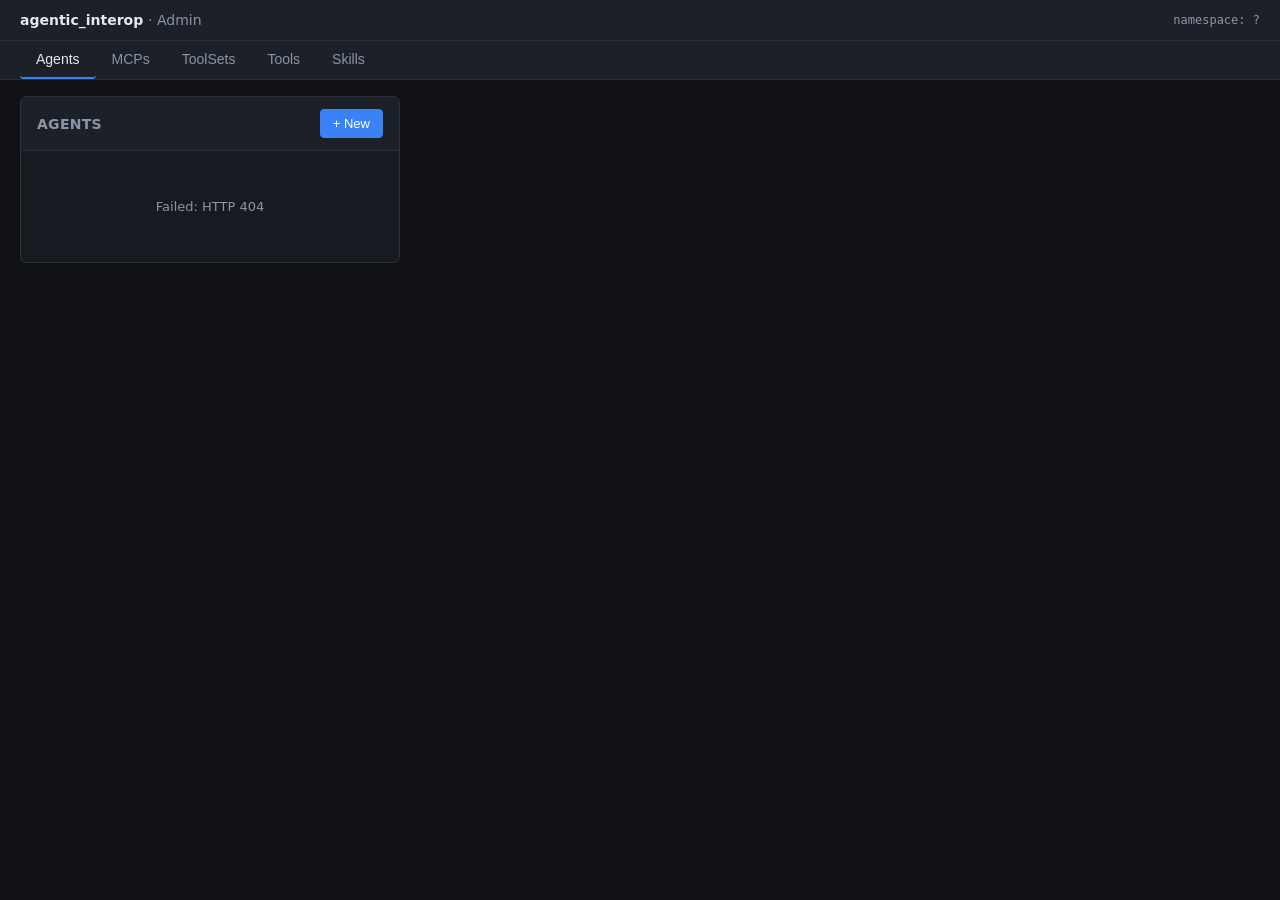
==== src/csp/agentic/admin/index.html @ 6da2df92 "Admin UI: vanilla SPA for Agent/MCP/ToolSet/Tool/Skill CRUD Frontend half of the class-as-data round" ====
<!doctype html>
<html lang="en">
<head>
<meta charset="utf-8">
<meta name="viewport" content="width=device-width, initial-scale=1">
<meta http-equiv="cache-control" content="no-cache, no-store, must-revalidate">
<meta http-equiv="pragma" content="no-cache">
<meta http-equiv="expires" content="0">
<title>agentic_interop · Admin</title>
<link rel="stylesheet" href="admin.css">
</head>
<body>
<header class="topbar">
  <div class="brand">agentic_interop <span class="muted">· Admin</span></div>
  <div class="ns" id="ns-indicator">namespace: …</div>
</header>

<nav class="tabs" id="tabs">
  <button data-tab="agents"   class="active">Agents</button>
  <button data-tab="mcps">MCPs</button>
  <button data-tab="toolsets">ToolSets</button>
  <button data-tab="tools">Tools</button>
  <button data-tab="skills">Skills</button>
</nav>

<main id="main">
  <section class="panel" id="list-panel">
    <div class="panel-head">
      <h2 id="list-title">Agents</h2>
      <button id="btn-new" class="primary">+ New</button>
    </div>
    <div class="list" id="list"></div>
  </section>

  <section class="panel" id="detail-panel" hidden>
    <div class="panel-head">
      <h2 id="detail-title">Detail</h2>
      <div class="actions">
        <button id="btn-cancel">Cancel</button>
        <button id="btn-save"   class="primary">Save</button>
        <button id="btn-delete" class="danger">Delete</button>
      </div>
    </div>
    <div class="form" id="form"></div>
    <div id="detail-msg" class="msg"></div>
  </section>
</main>

<div id="toast" class="toast" hidden></div>

<script src="admin.js"></script>
</body>
</html>
---- src/csp/agentic/admin/admin.css ----
/* agentic_interop admin — minimal, functional, restraint over flair. */

:root {
  --bg: #0f1115;
  --panel: #161a21;
  --panel-2: #1c2129;
  --border: #2a313c;
  --text: #e6e8eb;
  --muted: #8b95a6;
  --primary: #3b82f6;
  --primary-2: #2563eb;
  --danger: #ef4444;
  --success: #22c55e;
  --warn: #f59e0b;
  --code: #0b0d11;
}

* { box-sizing: border-box; }
html, body { margin: 0; padding: 0; background: var(--bg); color: var(--text); font-family: ui-sans-serif, system-ui, -apple-system, "Segoe UI", Roboto, Helvetica, Arial, sans-serif; font-size: 14px; }

.topbar {
  display: flex; align-items: center; justify-content: space-between;
  padding: 12px 20px; background: var(--panel-2); border-bottom: 1px solid var(--border);
}
.brand { font-weight: 600; }
.brand .muted { color: var(--muted); font-weight: 400; }
.ns { color: var(--muted); font-family: ui-monospace, SFMono-Regular, Menlo, monospace; font-size: 12px; }

.tabs { display: flex; gap: 0; padding: 0 20px; background: var(--panel-2); border-bottom: 1px solid var(--border); }
.tabs button {
  background: transparent; color: var(--muted); border: none; padding: 10px 16px;
  cursor: pointer; font-size: 14px; border-bottom: 2px solid transparent;
}
.tabs button:hover { color: var(--text); }
.tabs button.active { color: var(--text); border-bottom-color: var(--primary); }

#main { display: grid; grid-template-columns: 380px 1fr; gap: 16px; padding: 16px 20px; max-width: 1400px; }
@media (max-width: 900px) { #main { grid-template-columns: 1fr; } }

.panel { background: var(--panel); border: 1px solid var(--border); border-radius: 6px; overflow: hidden; }
.panel-head {
  display: flex; align-items: center; justify-content: space-between;
  padding: 12px 16px; border-bottom: 1px solid var(--border); background: var(--panel-2);
}
.panel-head h2 { margin: 0; font-size: 14px; font-weight: 600; letter-spacing: 0.02em; text-transform: uppercase; color: var(--muted); }
.panel-head .actions { display: flex; gap: 8px; }

.list { padding: 8px; max-height: 70vh; overflow: auto; }
.list-item {
  padding: 10px 12px; border-radius: 4px; cursor: pointer; border: 1px solid transparent;
  display: flex; flex-direction: column; gap: 4px; margin-bottom: 4px;
}
.list-item:hover { background: var(--panel-2); border-color: var(--border); }
.list-item.selected { background: var(--panel-2); border-color: var(--primary); }
.list-item .row1 { display: flex; align-items: center; gap: 8px; font-weight: 600; }
.list-item .row2 { color: var(--muted); font-size: 12px; }
.list-item code { font-family: ui-monospace, SFMono-Regular, Menlo, monospace; font-size: 11px; color: var(--muted); }
.list-item .badge { padding: 1px 6px; border-radius: 3px; font-size: 10px; text-transform: uppercase; letter-spacing: 0.04em; }
.badge.shipped { background: rgba(245, 158, 11, 0.15); color: var(--warn); }
.badge.user { background: rgba(34, 197, 94, 0.15); color: var(--success); }
.badge.abstract { background: rgba(139, 149, 166, 0.15); color: var(--muted); }

.form { padding: 16px; max-height: 70vh; overflow: auto; }
.field { margin-bottom: 14px; }
.field label { display: block; color: var(--muted); font-size: 12px; margin-bottom: 4px; text-transform: uppercase; letter-spacing: 0.04em; }
.field input, .field textarea, .field select {
  width: 100%; background: var(--code); color: var(--text);
  border: 1px solid var(--border); border-radius: 4px; padding: 8px 10px;
  font-family: inherit; font-size: 13px;
}
.field input:focus, .field textarea:focus, .field select:focus { outline: none; border-color: var(--primary); }
.field textarea { min-height: 80px; resize: vertical; font-family: ui-monospace, SFMono-Regular, Menlo, monospace; font-size: 12px; }
.field textarea.tall { min-height: 220px; }
.field .hint { font-size: 11px; color: var(--muted); margin-top: 4px; }
.field.readonly input, .field.readonly textarea { color: var(--muted); }
.field-row { display: flex; gap: 12px; }
.field-row > .field { flex: 1; }

.checkbox-list {
  background: var(--code); border: 1px solid var(--border); border-radius: 4px;
  padding: 8px; max-height: 220px; overflow: auto;
}
.checkbox-list label {
  display: flex; align-items: center; gap: 8px; padding: 4px 6px; border-radius: 3px;
  cursor: pointer; text-transform: none; letter-spacing: 0; font-size: 12px;
  color: var(--text);
}
.checkbox-list label:hover { background: var(--panel-2); }
.checkbox-list input { width: auto; margin: 0; }
.checkbox-list .empty { color: var(--muted); font-size: 12px; padding: 6px; }

.tools-table {
  width: 100%; border-collapse: collapse; background: var(--code);
  border: 1px solid var(--border); border-radius: 4px;
}
.tools-table th, .tools-table td {
  padding: 8px 10px; text-align: left; border-bottom: 1px solid var(--border); font-size: 12px;
}
.tools-table th { color: var(--muted); font-weight: 500; text-transform: uppercase; letter-spacing: 0.04em; font-size: 10px; }
.tools-table tr:last-child td { border-bottom: none; }
.tools-table tr:hover td { background: var(--panel-2); }
.tools-table .actions-cell { text-align: right; }
.tools-table .actions-cell button { padding: 2px 8px; font-size: 11px; }
.tools-table .empty-row td { color: var(--muted); text-align: center; padding: 16px; }

button {
  background: var(--panel-2); color: var(--text); border: 1px solid var(--border);
  padding: 6px 12px; border-radius: 4px; cursor: pointer; font-size: 13px;
}
button:hover { background: var(--border); }
button.primary { background: var(--primary); border-color: var(--primary); color: white; }
button.primary:hover { background: var(--primary-2); }
button.danger { background: transparent; border-color: var(--danger); color: var(--danger); }
button.danger:hover { background: var(--danger); color: white; }
button[disabled] { opacity: 0.5; cursor: not-allowed; }

.msg { margin-top: 12px; padding: 10px 12px; border-radius: 4px; font-size: 12px; display: none; }
.msg.show { display: block; }
.msg.error { background: rgba(239, 68, 68, 0.15); color: var(--danger); border: 1px solid var(--danger); }
.msg.success { background: rgba(34, 197, 94, 0.15); color: var(--success); border: 1px solid var(--success); }

.toast {
  position: fixed; bottom: 20px; right: 20px;
  background: var(--panel-2); border: 1px solid var(--border); color: var(--text);
  padding: 10px 16px; border-radius: 4px; font-size: 13px; max-width: 360px;
  box-shadow: 0 6px 16px rgba(0,0,0,0.4);
}
.toast.error { border-color: var(--danger); }
.toast.success { border-color: var(--success); }

code, pre { font-family: ui-monospace, SFMono-Regular, Menlo, monospace; }
.empty-state { color: var(--muted); padding: 40px 20px; text-align: center; font-size: 13px; }
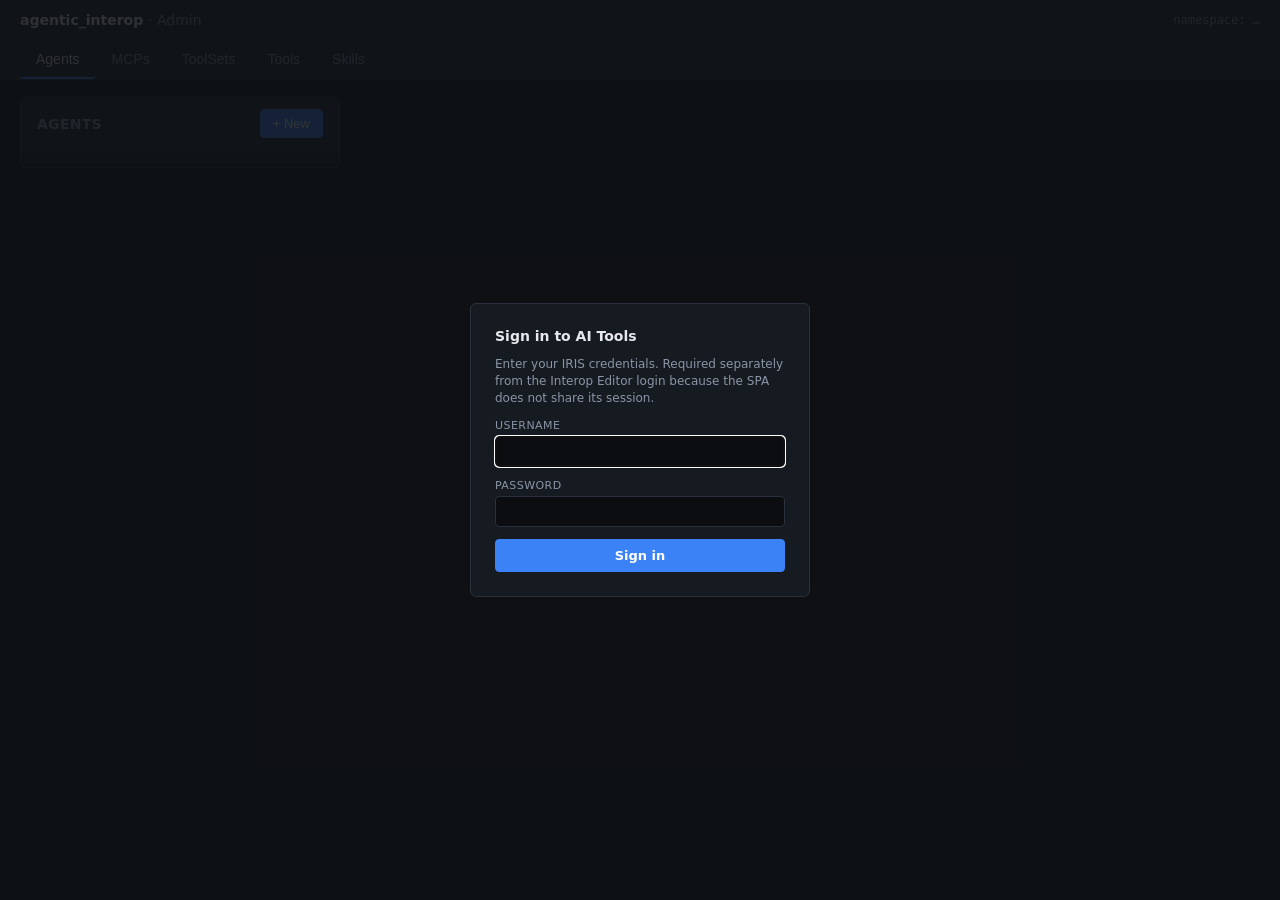
==== commit 9a599557: "AI Settings rename + wider detail panel + collapsible Class Source Three customer asks delivered tog" ====
--- a/src/csp/agentic/admin/index.html
+++ b/src/csp/agentic/admin/index.html
@@ -7,7 +7,16 @@
 <meta http-equiv="pragma" content="no-cache">
 <meta http-equiv="expires" content="0">
 <title>agentic_interop · Admin</title>
-<link rel="stylesheet" href="admin.css">
+<script>
+  // Cache-bust the static assets — IRIS Web Gateway sets Expires: +1h on
+  // /agentic/* by default, so without this the browser keeps stale
+  // admin.js / admin.css for an hour after every change.
+  (function () {
+    var v = Date.now();
+    document.write('<link rel="stylesheet" href="admin.css?v=' + v + '">');
+    window.__agenticVer = v;
+  })();
+</script>
 </head>
 <body>
 <header class="topbar">
@@ -48,6 +57,6 @@
 
 <div id="toast" class="toast" hidden></div>
 
-<script src="admin.js"></script>
+<script>document.write('<scr' + 'ipt src="admin.js?v=' + window.__agenticVer + '"></scr' + 'ipt>');</script>
 </body>
 </html>
--- a/src/csp/agentic/admin/admin.css
+++ b/src/csp/agentic/admin/admin.css
@@ -34,7 +34,11 @@
 .tabs button:hover { color: var(--text); }
 .tabs button.active { color: var(--text); border-bottom-color: var(--primary); }
 
-#main { display: grid; grid-template-columns: 380px 1fr; gap: 16px; padding: 16px 20px; max-width: 1400px; }
+/* List on the left stays compact (just enough for class name + meta).
+ * The detail panel takes the rest of the available width so source-code
+ * + form fields have room. No max-width on #main — the AI Settings
+ * overlay is full-screen, let it use it. */
+#main { display: grid; grid-template-columns: 320px minmax(0, 1fr); gap: 16px; padding: 16px 20px; }
 @media (max-width: 900px) { #main { grid-template-columns: 1fr; } }
 
 .panel { background: var(--panel); border: 1px solid var(--border); border-radius: 6px; overflow: hidden; }
@@ -75,6 +79,42 @@
 .field.readonly input, .field.readonly textarea { color: var(--muted); }
 .field-row { display: flex; gap: 12px; }
 .field-row > .field { flex: 1; }
+
+/* Collapsible "Class Source" panel sits at the bottom of every detail
+ * form. Lets the user inspect the .cls UDL that the editor is producing
+ * behind the scenes — useful both for trust ("am I really editing a
+ * class?") and for power users who want to copy the source out. */
+.source-panel {
+  margin-top: 18px; border-top: 1px solid var(--border); padding-top: 14px;
+}
+.source-toggle {
+  display: flex; align-items: center; gap: 8px; cursor: pointer;
+  color: var(--muted); font-size: 12px; text-transform: uppercase;
+  letter-spacing: 0.04em; user-select: none; padding: 6px 0;
+}
+.source-toggle:hover { color: var(--text); }
+.source-toggle .chev {
+  display: inline-block; transition: transform 120ms ease;
+  width: 10px; text-align: center;
+}
+.source-toggle.open .chev { transform: rotate(90deg); }
+.source-toggle .meta { margin-left: auto; color: var(--muted); font-size: 11px; }
+.source-body { display: none; margin-top: 8px; }
+.source-toggle.open + .source-body { display: block; }
+.source-body pre {
+  background: var(--code); border: 1px solid var(--border); border-radius: 4px;
+  padding: 12px; margin: 0; max-height: 480px; overflow: auto;
+  font: 12px/1.5 ui-monospace, SFMono-Regular, Menlo, monospace;
+  color: var(--text); white-space: pre; tab-size: 4;
+}
+.source-body .source-actions {
+  display: flex; gap: 8px; margin-bottom: 8px;
+}
+.source-body .source-actions button {
+  font-size: 11px; padding: 4px 10px;
+}
+.source-body .empty { color: var(--muted); font-size: 12px; padding: 8px; font-style: italic; }
+.source-body .err   { color: var(--danger); font-size: 12px; padding: 8px; }
 
 .checkbox-list {
   background: var(--code); border: 1px solid var(--border); border-radius: 4px;
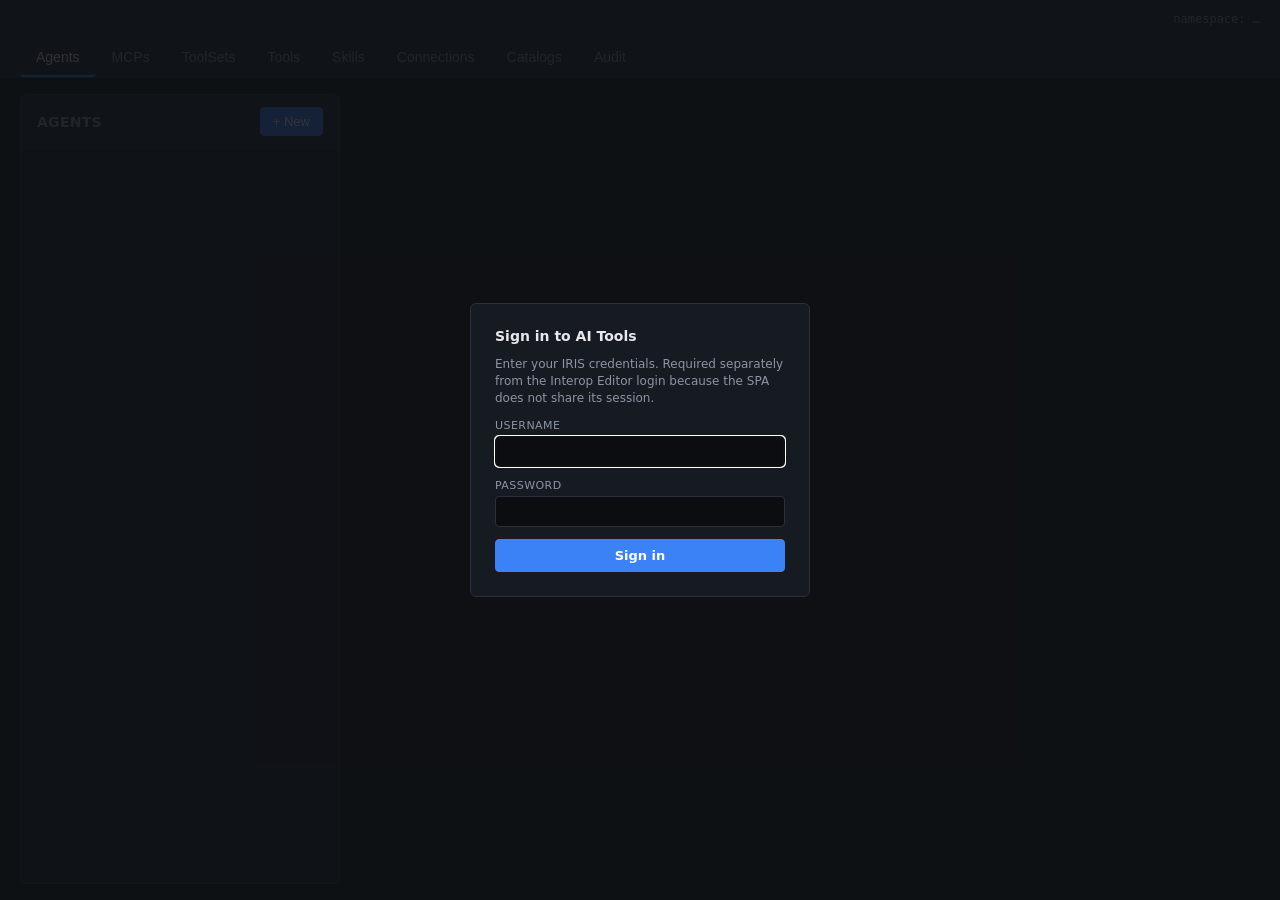
==== commit d4f3811e: "Phase 4 complete: %AI.Tool architecture + ToolSet tool-selector UI - 4 %AI.Tool subclasses (Catalog/" ====
--- a/src/csp/agentic/admin/index.html
+++ b/src/csp/agentic/admin/index.html
@@ -6,7 +6,7 @@
 <meta http-equiv="cache-control" content="no-cache, no-store, must-revalidate">
 <meta http-equiv="pragma" content="no-cache">
 <meta http-equiv="expires" content="0">
-<title>agentic_interop · Admin</title>
+<title>Configuration</title>
 <script>
   // Cache-bust the static assets — IRIS Web Gateway sets Expires: +1h on
   // /agentic/* by default, so without this the browser keeps stale
@@ -20,7 +20,7 @@
 </head>
 <body>
 <header class="topbar">
-  <div class="brand">agentic_interop <span class="muted">· Admin</span></div>
+  <div class="brand"></div>
   <div class="ns" id="ns-indicator">namespace: …</div>
 </header>
 
@@ -30,6 +30,9 @@
   <button data-tab="toolsets">ToolSets</button>
   <button data-tab="tools">Tools</button>
   <button data-tab="skills">Skills</button>
+  <button data-tab="connections">Connections</button>
+  <button data-tab="catalogs">Catalogs</button>
+  <button data-tab="audit">Audit</button>
 </nav>
 
 <main id="main">
--- a/src/csp/agentic/admin/admin.css
+++ b/src/csp/agentic/admin/admin.css
@@ -16,7 +16,8 @@
 }
 
 * { box-sizing: border-box; }
-html, body { margin: 0; padding: 0; background: var(--bg); color: var(--text); font-family: ui-sans-serif, system-ui, -apple-system, "Segoe UI", Roboto, Helvetica, Arial, sans-serif; font-size: 14px; }
+html, body { margin: 0; padding: 0; background: var(--bg); color: var(--text); font-family: ui-sans-serif, system-ui, -apple-system, "Segoe UI", Roboto, Helvetica, Arial, sans-serif; font-size: 14px; height: 100%; }
+body { display: flex; flex-direction: column; }
 
 .topbar {
   display: flex; align-items: center; justify-content: space-between;
@@ -37,34 +38,99 @@
 /* List on the left stays compact (just enough for class name + meta).
  * The detail panel takes the rest of the available width so source-code
  * + form fields have room. No max-width on #main — the AI Settings
- * overlay is full-screen, let it use it. */
-#main { display: grid; grid-template-columns: 320px minmax(0, 1fr); gap: 16px; padding: 16px 20px; }
+ * overlay is full-screen, let it use it. flex:1 so the grid fills the
+ * remaining viewport height (no wasted footer space). min-height:0 is
+ * required for nested flex children to actually scroll. */
+#main {
+  flex: 1; min-height: 0;
+  display: grid; grid-template-columns: 320px minmax(0, 1fr);
+  gap: 16px; padding: 16px 20px;
+}
 @media (max-width: 900px) { #main { grid-template-columns: 1fr; } }
 
-.panel { background: var(--panel); border: 1px solid var(--border); border-radius: 6px; overflow: hidden; }
+.panel {
+  background: var(--panel); border: 1px solid var(--border); border-radius: 6px;
+  overflow: hidden;
+  display: flex; flex-direction: column; min-height: 0;
+}
+/* The browser default `[hidden] { display: none }` is overridden by
+ * `.panel { display: flex }`. Re-assert it so $('detail-panel').hidden
+ * actually closes the right pane on tab switch / cancel. */
+.panel[hidden] { display: none; }
 .panel-head {
+  flex: 0 0 auto;
   display: flex; align-items: center; justify-content: space-between;
   padding: 12px 16px; border-bottom: 1px solid var(--border); background: var(--panel-2);
 }
 .panel-head h2 { margin: 0; font-size: 14px; font-weight: 600; letter-spacing: 0.02em; text-transform: uppercase; color: var(--muted); }
 .panel-head .actions { display: flex; gap: 8px; }
 
-.list { padding: 8px; max-height: 70vh; overflow: auto; }
+.list { flex: 1; min-height: 0; padding: 8px; overflow: auto; }
 .list-item {
   padding: 10px 12px; border-radius: 4px; cursor: pointer; border: 1px solid transparent;
   display: flex; flex-direction: column; gap: 4px; margin-bottom: 4px;
 }
 .list-item:hover { background: var(--panel-2); border-color: var(--border); }
-.list-item.selected { background: var(--panel-2); border-color: var(--primary); }
+/* Selected row gets a strong left accent bar + tinted background so the
+ * user can immediately see which item the right-pane editor is showing.
+ * Border-color alone (the previous styling) was nearly invisible against
+ * the panel-2 hover background. */
+.list-item.selected {
+    background: rgba(99, 132, 255, 0.10);
+    border-color: var(--primary);
+    box-shadow: inset 3px 0 0 0 var(--primary);
+}
+.list-item.selected:hover { background: rgba(99, 132, 255, 0.14); }
+.list-item.selected .row1 { color: var(--primary); }
 .list-item .row1 { display: flex; align-items: center; gap: 8px; font-weight: 600; }
-.list-item .row2 { color: var(--muted); font-size: 12px; }
-.list-item code { font-family: ui-monospace, SFMono-Regular, Menlo, monospace; font-size: 11px; color: var(--muted); }
+.list-item .row2 { color: var(--muted); font-size: 12px; line-height: 1.4; }
+/* Description rows wrap up to ~3 lines and ellipsize cleanly instead of
+ * being chopped at the first newline. */
+.list-item .row2.desc {
+  display: -webkit-box; -webkit-line-clamp: 3; -webkit-box-orient: vertical;
+  overflow: hidden; text-overflow: ellipsis; white-space: normal;
+}
+.list-item code { font-family: ui-monospace, SFMono-Regular, Menlo, monospace; font-size: 11px; color: var(--muted); word-break: break-all; }
 .list-item .badge { padding: 1px 6px; border-radius: 3px; font-size: 10px; text-transform: uppercase; letter-spacing: 0.04em; }
 .badge.shipped { background: rgba(245, 158, 11, 0.15); color: var(--warn); }
 .badge.user { background: rgba(34, 197, 94, 0.15); color: var(--success); }
 .badge.abstract { background: rgba(139, 149, 166, 0.15); color: var(--muted); }
-
-.form { padding: 16px; max-height: 70vh; overflow: auto; }
+.badge.mut { background: rgba(239, 68, 68, 0.12); color: var(--danger); border: 1px solid rgba(239, 68, 68, 0.30); }
+.badge.ro { background: rgba(99, 132, 255, 0.10); color: var(--primary); border: 1px solid rgba(99, 132, 255, 0.30); }
+
+/* Provider connection semaphore. The colored dot doubles as a list-item
+ * leading icon and a detail-form indicator. Green = last healthcheck
+ * succeeded; red = failed (LastError shown in .err-block); unknown =
+ * never tested or config edited since last test. Per the
+ * InterSystems-internal "no icons" preference, we use a colored dot +
+ * label instead of an iconic glyph. */
+.status-dot {
+    display: inline-block; width: 9px; height: 9px; border-radius: 50%;
+    flex: 0 0 auto;
+}
+.status-dot.green   { background: #22c55e; box-shadow: 0 0 0 2px rgba(34,197,94,0.18); }
+.status-dot.red     { background: #ef4444; box-shadow: 0 0 0 2px rgba(239,68,68,0.18); }
+.status-dot.unknown { background: #8b95a6; box-shadow: 0 0 0 2px rgba(139,149,166,0.18); }
+
+.semaphore {
+    display: flex; align-items: center; gap: 10px; padding: 10px 12px;
+    border: 1px solid var(--border); border-radius: 4px; background: var(--code);
+    margin-bottom: 14px;
+}
+.semaphore .status-label { text-transform: uppercase; font-size: 11px; letter-spacing: 0.06em; }
+.semaphore.status-green .status-label   { color: #22c55e; }
+.semaphore.status-red   .status-label   { color: #ef4444; }
+.semaphore.status-unknown .status-label { color: var(--muted); }
+.semaphore .status-time { color: var(--muted); font-size: 11px; margin-left: 4px; }
+.semaphore button { margin-left: auto; }
+.err-block {
+    margin: -6px 0 14px 0; padding: 10px 12px; border-radius: 4px;
+    background: rgba(239, 68, 68, 0.10); border: 1px solid rgba(239, 68, 68, 0.35);
+    color: #fecaca; font-family: ui-monospace, SFMono-Regular, Menlo, monospace;
+    font-size: 12px; white-space: pre-wrap;
+}
+
+.form { flex: 1; min-height: 0; padding: 16px; overflow: auto; }
 .field { margin-bottom: 14px; }
 .field label { display: block; color: var(--muted); font-size: 12px; margin-bottom: 4px; text-transform: uppercase; letter-spacing: 0.04em; }
 .field input, .field textarea, .field select {
@@ -73,10 +139,80 @@
   font-family: inherit; font-size: 13px;
 }
 .field input:focus, .field textarea:focus, .field select:focus { outline: none; border-color: var(--primary); }
-.field textarea { min-height: 80px; resize: vertical; font-family: ui-monospace, SFMono-Regular, Menlo, monospace; font-size: 12px; }
-.field textarea.tall { min-height: 220px; }
+/* Descriptions render as multi-line wrapped text — give them enough
+ * height to show 4-6 lines of copy without scrolling on first sight. */
+.field textarea { min-height: 110px; resize: vertical; font-family: inherit; font-size: 13px; line-height: 1.45; }
+.field textarea.tall { min-height: 240px; font-family: ui-monospace, SFMono-Regular, Menlo, monospace; font-size: 12px; line-height: 1.5; }
+.field textarea.short { min-height: 70px; }
 .field .hint { font-size: 11px; color: var(--muted); margin-top: 4px; }
+.field .hint code { font-family: ui-monospace, SFMono-Regular, Menlo, monospace; font-size: 10.5px; color: var(--text); background: var(--code); padding: 1px 4px; border-radius: 3px; border: 1px solid var(--border); }
+.field .hint-inline { font-size: 11px; color: var(--muted); font-weight: 400; margin-left: 4px; }
 .field.readonly input, .field.readonly textarea { color: var(--muted); }
+
+/* ToolSet tool selector — checkboxes for each tool from the provider. */
+.tool-select-head {
+  display: flex; justify-content: space-between; align-items: center;
+  margin-bottom: 6px;
+}
+.tool-select-count {
+  font-weight: 400; font-size: 11px; color: var(--muted);
+  margin-left: 8px; text-transform: none; letter-spacing: normal;
+}
+.tool-select-actions { display: flex; gap: 12px; }
+.tool-select-list {
+  border: 1px solid var(--border); border-radius: 4px;
+  background: var(--code); max-height: 420px; overflow: auto;
+}
+.tool-select-list .empty {
+  padding: 18px; color: var(--muted); font-size: 12px; text-align: center;
+}
+.tool-select-row {
+  display: flex; align-items: flex-start; gap: 8px;
+  padding: 8px 12px; border-bottom: 1px solid var(--border);
+  cursor: pointer; transition: background 0.12s;
+}
+.tool-select-row:last-child { border-bottom: none; }
+.tool-select-row:hover { background: rgba(59, 130, 246, 0.06); }
+.tool-select-row.is-selected { background: rgba(59, 130, 246, 0.08); }
+.tool-select-row input[type="checkbox"] {
+  flex: 0 0 auto; margin-top: 2px; accent-color: var(--primary);
+}
+.tool-select-name {
+  font-weight: 600; font-size: 13px; color: var(--text); white-space: nowrap;
+}
+.tool-select-desc {
+  flex: 1; font-size: 11px; color: var(--muted); line-height: 1.4;
+  overflow: hidden; text-overflow: ellipsis; white-space: nowrap;
+}
+.tool-select-row .badge { flex: 0 0 auto; font-size: 9px; padding: 1px 5px; }
+/* Inline code-styled block (read-only signatures, source code preview).
+ * Matches .field textarea.tall sizing so the side-by-side flow with
+ * editable textareas reads consistently. */
+.field pre.code-block, .field textarea.code-block {
+  background: var(--code); color: var(--text);
+  border: 1px solid var(--border); border-radius: 4px;
+  padding: 10px 12px;
+  font-family: ui-monospace, SFMono-Regular, Menlo, monospace;
+  font-size: 12px; line-height: 1.5;
+}
+.field pre.code-block { margin: 0; max-height: 200px; overflow: auto; white-space: pre-wrap; word-break: break-word; }
+.field textarea.code-block { min-height: 280px; }
+.field textarea[readonly].code-block { color: var(--text); }
+
+/* Subtle text-link-like button for in-form actions (reset-to-sample,
+ * etc.). Visually less heavy than a primary button so it doesn't
+ * compete with Run / Save. */
+.link-btn {
+  background: transparent;
+  border: none;
+  padding: 0;
+  color: var(--primary);
+  cursor: pointer;
+  font: 12px ui-sans-serif, system-ui, sans-serif;
+  text-decoration: underline;
+  text-underline-offset: 2px;
+}
+.link-btn:hover { color: var(--text); }
 .field-row { display: flex; gap: 12px; }
 .field-row > .field { flex: 1; }
 
@@ -87,6 +223,198 @@
 .source-panel {
   margin-top: 18px; border-top: 1px solid var(--border); padding-top: 14px;
 }
+/* Phase 6 — Dry Run panel inside the Tool detail form. */
+.dryrun-panel {
+    margin-top: 18px; border: 1px solid var(--border); border-radius: 4px;
+    padding: 14px; background: var(--code);
+}
+.dryrun-head {
+    color: var(--primary);
+    font-size: 11px;
+    text-transform: uppercase; letter-spacing: 0.06em;
+    font-weight: 600;
+    margin-bottom: 8px;
+}
+.dryrun-output {
+    margin: 0; padding: 10px; min-height: 80px; max-height: 320px;
+    background: var(--bg); border: 1px solid var(--border); border-radius: 4px;
+    font: 12px ui-monospace, SFMono-Regular, Menlo, monospace;
+    color: var(--text); white-space: pre-wrap; word-break: break-word;
+    overflow: auto;
+}
+.dryrun-output:empty::before {
+    content: '(no output yet — paste input JSON above and click Run)';
+    color: var(--muted); font-style: italic;
+}
+/* Phase 7 audit row coloring. Errors get a soft red border + status
+ * badge in danger color; successes use the default. */
+.list-item.audit-error { border-color: rgba(239, 68, 68, 0.5); }
+.list-item.audit-error:hover { background: rgba(239, 68, 68, 0.08); }
+.audit-status {
+    display: inline-block; padding: 1px 8px; border-radius: 3px;
+    font: 600 11px ui-monospace, SFMono-Regular, Menlo, monospace;
+    background: rgba(34, 197, 94, 0.10); color: var(--success);
+    border: 1px solid rgba(34, 197, 94, 0.4);
+}
+.audit-status.err {
+    background: rgba(239, 68, 68, 0.12); color: var(--danger);
+    border-color: rgba(239, 68, 68, 0.45);
+}
+
+/* Full-width layout for tabs that don't have a per-row detail pane.
+ * The split-pane Agent/MCP/etc. layout becomes full-width when
+ * body[data-layout=full]; #detail-panel hides and #list-panel grows. */
+/* In full-width mode the right detail-panel hides and #main collapses
+ * its grid to a single 1fr column so the list-panel actually expands.
+ * Without overriding grid-template-columns the 320px first track
+ * stays put and the panel never widens. */
+body[data-layout="full"] #main { grid-template-columns: minmax(0, 1fr); }
+body[data-layout="full"] #detail-panel { display: none !important; }
+
+/* Audit tab table layout. Replaces the old vertical list-item cards
+ * with a dense, scannable table that uses the wide canvas. */
+.audit-wrap { padding: 16px; height: 100%; display: flex; flex-direction: column; gap: 12px; }
+.audit-controls {
+    display: flex; align-items: flex-end; gap: 12px; flex-wrap: wrap;
+    padding: 10px 12px;
+    background: var(--code); border: 1px solid var(--border); border-radius: 4px;
+    flex: 0 0 auto;
+}
+.audit-control { display: flex; flex-direction: column; gap: 4px; }
+.audit-control label {
+    color: var(--muted); font-size: 11px;
+    text-transform: uppercase; letter-spacing: 0.04em;
+}
+.audit-control input, .audit-control select {
+    background: var(--bg); color: var(--text);
+    border: 1px solid var(--border); border-radius: 4px;
+    padding: 6px 10px; font: inherit; font-size: 13px;
+    min-width: 140px;
+}
+.audit-control.audit-actions { flex-direction: row; align-items: center; gap: 12px; margin-left: auto; }
+.audit-summary { color: var(--muted); font-size: 12px; }
+
+.audit-table {
+    width: 100%; border-collapse: collapse;
+    table-layout: fixed; font-size: 12px;
+}
+.audit-table thead th {
+    text-align: left; padding: 8px 10px;
+    color: var(--muted); font-weight: 600;
+    text-transform: uppercase; letter-spacing: 0.04em; font-size: 11px;
+    border-bottom: 1px solid var(--border);
+    background: var(--panel-2);
+    position: sticky; top: 0; z-index: 1;
+}
+.audit-table .t-status { width: 70px; }
+.audit-table .t-method { width: 80px; }
+.audit-table .t-path   { width: auto; }
+.audit-table .t-kind   { width: 130px; }
+.audit-table .t-when   { width: 170px; }
+.audit-table .t-user   { width: 120px; }
+.audit-table .t-ns     { width: 130px; }
+.audit-table .t-ms     { width: 90px; text-align: right; }
+.audit-table .t-size   { width: 120px; text-align: right; }
+.audit-table tbody tr.audit-row { border-bottom: 1px solid var(--border); }
+.audit-table tbody tr.audit-row:hover { background: var(--panel-2); }
+.audit-table tbody tr.audit-row.audit-error { background: rgba(239, 68, 68, 0.06); }
+.audit-table tbody tr.audit-row.audit-error:hover { background: rgba(239, 68, 68, 0.10); }
+.audit-table td { padding: 8px 10px; vertical-align: top; line-height: 1.4; }
+.audit-table .t-path code {
+    background: transparent; padding: 0; color: var(--text);
+    font-family: ui-monospace, SFMono-Regular, Menlo, monospace;
+    word-break: normal;
+    overflow-wrap: anywhere;        /* break long path tokens at boundaries, not every char */
+}
+/* Allow horizontal scroll on narrow viewports rather than mangling
+ * the columns; the table-layout: fixed widths above set a sane
+ * minimum. */
+.audit-wrap { overflow-x: auto; }
+.audit-table .t-when {
+    font-family: ui-monospace, SFMono-Regular, Menlo, monospace;
+    color: var(--muted);
+}
+.audit-table .t-method { font-weight: 600; color: var(--muted); }
+.audit-table .t-ms, .audit-table .t-size { color: var(--muted); font-family: ui-monospace, SFMono-Regular, Menlo, monospace; }
+.audit-table .audit-empty { padding: 20px; text-align: center; color: var(--muted); }
+.audit-detail td { background: var(--code); padding: 12px; }
+.audit-detail-body {
+    display: flex; flex-wrap: wrap; gap: 16px;
+    font-family: ui-monospace, SFMono-Regular, Menlo, monospace;
+    font-size: 11px; color: var(--text);
+}
+.audit-detail-body .dim { color: var(--muted); }
+.audit-detail-body pre { width: 100%; }
+
+/* Phase 4.5 / overlay — banner shown on the MCP detail form when a
+ * shipped class has a saved override. Calls out the persistence
+ * model so the operator knows the customization survives upgrade,
+ * and surfaces the "Reset to shipping defaults" action. */
+.customized-banner {
+    display: flex; align-items: center; gap: 14px;
+    padding: 10px 14px;
+    background: rgba(34, 197, 94, 0.08);
+    border: 1px solid rgba(34, 197, 94, 0.4);
+    border-radius: 4px;
+    margin-bottom: 14px;
+    font-size: 12px;
+    line-height: 1.5;
+    color: var(--text);
+}
+.customized-banner code {
+    background: var(--code); padding: 1px 6px; border-radius: 3px;
+    font-family: ui-monospace, SFMono-Regular, Menlo, monospace;
+    font-size: 11px;
+}
+.customized-banner button {
+    flex: 0 0 auto; margin-left: auto;
+    padding: 6px 14px; border-radius: 4px;
+    font: 600 11px ui-sans-serif, system-ui, sans-serif;
+    text-transform: uppercase; letter-spacing: 0.04em;
+    background: var(--code); color: var(--danger);
+    border: 1px solid rgba(239, 68, 68, 0.45);
+    cursor: pointer;
+    transition: background 120ms ease, border-color 120ms ease, color 120ms ease;
+}
+.customized-banner button:hover {
+    background: rgba(239, 68, 68, 0.10); border-color: var(--danger);
+}
+
+/* Connection list rows. Two-column header (dot + name on the left,
+ * status badges flush right). The name truncates on narrow widths
+ * so it never wraps mid-word. Three subordinate rows stay aligned to
+ * the dot's column for a consistent left edge. */
+.conn-item .conn-row1 {
+    display: flex;
+    align-items: center;
+    gap: 8px;
+    flex-wrap: nowrap;          /* badges stay on the same line */
+    overflow: hidden;
+}
+.conn-item .conn-name {
+    flex: 1 1 auto;
+    min-width: 0;
+    white-space: nowrap;
+    overflow: hidden;
+    text-overflow: ellipsis;
+    font-weight: 600;
+}
+.conn-item .conn-badges {
+    flex: 0 0 auto;
+    display: flex;
+    gap: 4px;
+    align-items: center;
+}
+.conn-item .conn-id,
+.conn-item .conn-meta,
+.conn-item .conn-status {
+    margin-left: 17px;          /* dot (9px) + gap (8px) */
+    color: var(--muted);
+    font-size: 12px;
+    line-height: 1.5;
+}
+.conn-item .conn-meta { color: var(--text); }
+.conn-item .conn-meta em { color: var(--warn); font-style: normal; }
 .source-toggle {
   display: flex; align-items: center; gap: 8px; cursor: pointer;
   color: var(--muted); font-size: 12px; text-transform: uppercase;
@@ -118,7 +446,7 @@
 
 .checkbox-list {
   background: var(--code); border: 1px solid var(--border); border-radius: 4px;
-  padding: 8px; max-height: 220px; overflow: auto;
+  padding: 8px; max-height: 280px; overflow: auto;
 }
 .checkbox-list label {
   display: flex; align-items: center; gap: 8px; padding: 4px 6px; border-radius: 3px;
@@ -126,8 +454,29 @@
   color: var(--text);
 }
 .checkbox-list label:hover { background: var(--panel-2); }
+.checkbox-list label.is-selected { background: rgba(34, 197, 94, 0.10); }
+.checkbox-list label.is-selected:hover { background: rgba(34, 197, 94, 0.16); }
+.checkbox-list label.is-selected code { color: var(--success); font-weight: 600; }
 .checkbox-list input { width: auto; margin: 0; }
 .checkbox-list .empty { color: var(--muted); font-size: 12px; padding: 6px; }
+.checkbox-list .muted { color: var(--muted); }
+
+/* Selected-items chip strip — shown above the full checkbox list so the
+ * user sees what's bound at a glance without scanning checkboxes. */
+.chip-row {
+  display: flex; flex-wrap: wrap; gap: 6px;
+  padding: 6px 0 8px 0;
+  font-size: 11px;
+}
+.chip-row.empty { color: var(--muted); font-style: italic; padding: 4px 0; font-size: 12px; }
+.chip {
+  display: inline-flex; align-items: center;
+  padding: 3px 8px; border-radius: 12px;
+  background: rgba(34, 197, 94, 0.14);
+  border: 1px solid rgba(34, 197, 94, 0.4);
+  color: var(--success);
+  font-family: ui-monospace, SFMono-Regular, Menlo, monospace;
+}
 
 .tools-table {
   width: 100%; border-collapse: collapse; background: var(--code);
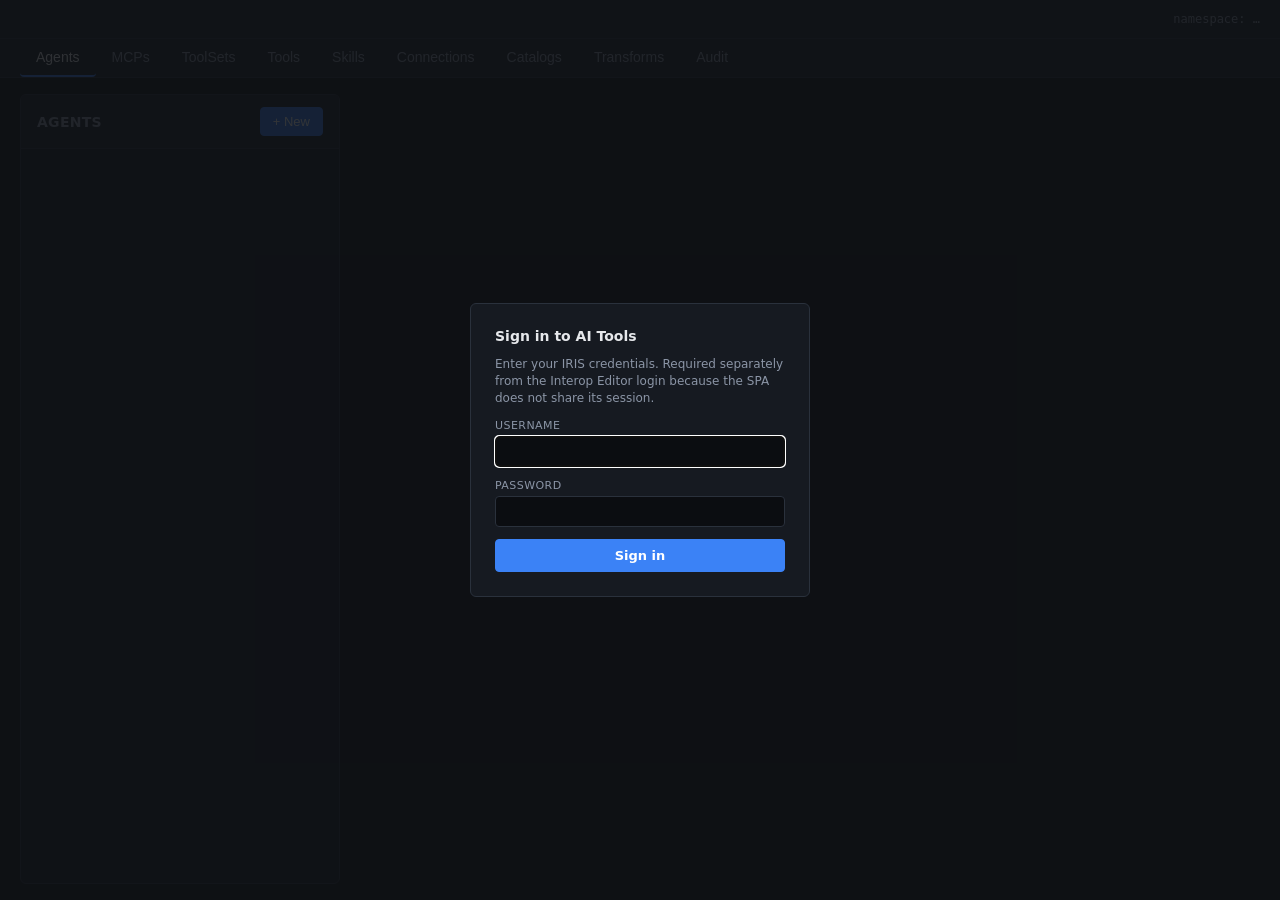
==== commit d7628097: "Add Transformation Catalog UX — visual inventory of all HS.* transformation pipelines New Transforms" ====
--- a/src/csp/agentic/admin/index.html
+++ b/src/csp/agentic/admin/index.html
@@ -32,6 +32,7 @@
   <button data-tab="skills">Skills</button>
   <button data-tab="connections">Connections</button>
   <button data-tab="catalogs">Catalogs</button>
+  <button data-tab="transforms">Transforms</button>
   <button data-tab="audit">Audit</button>
 </nav>
 
@@ -48,6 +49,7 @@
     <div class="panel-head">
       <h2 id="detail-title">Detail</h2>
       <div class="actions">
+        <span id="unsaved-indicator">configuration has changed</span>
         <button id="btn-cancel">Cancel</button>
         <button id="btn-save"   class="primary">Save</button>
         <button id="btn-delete" class="danger">Delete</button>
--- a/src/csp/agentic/admin/admin.css
+++ b/src/csp/agentic/admin/admin.css
@@ -63,7 +63,9 @@
   padding: 12px 16px; border-bottom: 1px solid var(--border); background: var(--panel-2);
 }
 .panel-head h2 { margin: 0; font-size: 14px; font-weight: 600; letter-spacing: 0.02em; text-transform: uppercase; color: var(--muted); }
-.panel-head .actions { display: flex; gap: 8px; }
+.panel-head .actions { display: flex; gap: 8px; align-items: center; }
+#unsaved-indicator { display: none; font-size: 11px; color: var(--warn); font-weight: 500; letter-spacing: 0.02em; white-space: nowrap; }
+#unsaved-indicator.show { display: inline; }
 
 .list { flex: 1; min-height: 0; padding: 8px; overflow: auto; }
 .list-item {
@@ -149,42 +151,76 @@
 .field .hint-inline { font-size: 11px; color: var(--muted); font-weight: 400; margin-left: 4px; }
 .field.readonly input, .field.readonly textarea { color: var(--muted); }
 
-/* ToolSet tool selector — checkboxes for each tool from the provider. */
-.tool-select-head {
-  display: flex; justify-content: space-between; align-items: center;
-  margin-bottom: 6px;
-}
-.tool-select-count {
-  font-weight: 400; font-size: 11px; color: var(--muted);
-  margin-left: 8px; text-transform: none; letter-spacing: normal;
-}
-.tool-select-actions { display: flex; gap: 12px; }
-.tool-select-list {
-  border: 1px solid var(--border); border-radius: 4px;
-  background: var(--code); max-height: 420px; overflow: auto;
-}
-.tool-select-list .empty {
-  padding: 18px; color: var(--muted); font-size: 12px; text-align: center;
-}
-.tool-select-row {
-  display: flex; align-items: flex-start; gap: 8px;
-  padding: 8px 12px; border-bottom: 1px solid var(--border);
-  cursor: pointer; transition: background 0.12s;
-}
-.tool-select-row:last-child { border-bottom: none; }
-.tool-select-row:hover { background: rgba(59, 130, 246, 0.06); }
-.tool-select-row.is-selected { background: rgba(59, 130, 246, 0.08); }
-.tool-select-row input[type="checkbox"] {
-  flex: 0 0 auto; margin-top: 2px; accent-color: var(--primary);
-}
-.tool-select-name {
+/* ToolSet dual-panel tool selector — Included vs Available. */
+.ts-dual-panel {
+  display: flex; flex-direction: column; gap: 14px; margin-top: 4px;
+}
+.ts-panel {
+  border: 1px solid var(--border); border-radius: 6px; overflow: hidden;
+}
+.ts-panel-head {
+  display: flex; align-items: center; gap: 8px;
+  padding: 8px 12px; background: var(--panel-2); border-bottom: 1px solid var(--border);
+}
+.ts-panel-title {
+  font-weight: 600; font-size: 12px; text-transform: uppercase;
+  letter-spacing: 0.04em; color: var(--text);
+}
+.ts-included .ts-panel-title { color: var(--success); }
+.ts-avail-title { color: var(--muted); }
+.ts-panel-count {
+  display: inline-flex; align-items: center; justify-content: center;
+  min-width: 20px; height: 18px; padding: 0 5px;
+  border-radius: 9px; font-size: 11px; font-weight: 700;
+  background: rgba(139,149,166,0.15); color: var(--muted);
+}
+.ts-included .ts-panel-count {
+  background: rgba(34,197,94,0.15); color: var(--success);
+}
+.ts-panel-head .link-btn { margin-left: auto; }
+.ts-panel-body {
+  max-height: 240px; overflow: auto; background: var(--code);
+}
+.ts-empty {
+  padding: 16px; text-align: center; color: var(--muted);
+  font-size: 12px; font-style: italic;
+}
+.ts-tool-row {
+  display: flex; align-items: center; gap: 8px;
+  padding: 6px 12px; border-bottom: 1px solid var(--border);
+  transition: background 0.1s;
+}
+.ts-tool-row:last-child { border-bottom: none; }
+.ts-tool-row:hover { background: rgba(59,130,246,0.06); }
+.ts-tool-name {
   font-weight: 600; font-size: 13px; color: var(--text); white-space: nowrap;
 }
-.tool-select-desc {
-  flex: 1; font-size: 11px; color: var(--muted); line-height: 1.4;
+.ts-tool-prov {
+  flex: 0 0 auto; font-size: 10px; color: var(--primary);
+  background: rgba(59,130,246,0.10); border-radius: 3px;
+  padding: 1px 5px; white-space: nowrap;
+}
+.ts-tool-desc {
+  flex: 1; font-size: 11px; color: var(--muted); line-height: 1.3;
   overflow: hidden; text-overflow: ellipsis; white-space: nowrap;
 }
-.tool-select-row .badge { flex: 0 0 auto; font-size: 9px; padding: 1px 5px; }
+.ts-tool-row .badge { flex: 0 0 auto; font-size: 9px; padding: 1px 5px; }
+.ts-tool-btn {
+  flex: 0 0 auto; width: 24px; height: 24px;
+  display: flex; align-items: center; justify-content: center;
+  border-radius: 4px; border: 1px solid var(--border);
+  background: transparent; color: var(--text);
+  font-size: 16px; font-weight: 700; line-height: 1;
+  cursor: pointer; transition: background 0.12s, border-color 0.12s;
+}
+.ts-included .ts-tool-btn { color: var(--danger); }
+.ts-included .ts-tool-btn:hover {
+  background: rgba(239,68,68,0.12); border-color: var(--danger);
+}
+.ts-available .ts-tool-btn { color: var(--success); }
+.ts-available .ts-tool-btn:hover {
+  background: rgba(34,197,94,0.12); border-color: var(--success);
+}
 /* Inline code-styled block (read-only signatures, source code preview).
  * Matches .field textarea.tall sizing so the side-by-side flow with
  * editable textareas reads consistently. */
@@ -519,3 +555,134 @@
 
 code, pre { font-family: ui-monospace, SFMono-Regular, Menlo, monospace; }
 .empty-state { color: var(--muted); padding: 40px 20px; text-align: center; font-size: 13px; }
+
+/* ─── Transforms tab ─── hub-and-spoke diagram, pipeline detail table,
+ * cross-format path mapper. Full-width layout (no detail pane). */
+
+.tf-hub { padding: 0 16px; }
+
+.tf-diagram {
+    display: grid;
+    grid-template-columns: 1fr auto 1fr;
+    gap: 20px;
+    align-items: start;
+    padding: 16px 0;
+}
+.tf-column { display: flex; flex-direction: column; gap: 6px; }
+.tf-col-label {
+    font-size: 11px; text-transform: uppercase; letter-spacing: 0.06em;
+    color: var(--muted); font-weight: 600; margin-bottom: 8px; text-align: center;
+}
+.tf-col-hub {
+    display: flex; flex-direction: column; align-items: center;
+    gap: 6px; padding-top: 28px;
+}
+.tf-hub-box {
+    width: 90px; height: 90px; border-radius: 50%;
+    background: rgba(59, 130, 246, 0.10); border: 2px solid var(--primary);
+    display: flex; align-items: center; justify-content: center;
+    font-weight: 700; font-size: 16px; color: var(--primary);
+}
+.tf-hub-sub {
+    font-size: 11px; color: var(--muted);
+    text-transform: uppercase; letter-spacing: 0.04em;
+}
+
+/* Pipeline arrow cards — one per direction. Clicking selects for
+ * detail browsing. Inbound arrows flow right-to-left (format → SDA3);
+ * outbound flow left-to-right (SDA3 → format). */
+.tf-arrow {
+    display: flex; align-items: center; gap: 8px;
+    padding: 8px 12px;
+    border: 1px solid var(--border); border-radius: 4px;
+    cursor: pointer; transition: border-color 0.15s, background 0.15s;
+}
+.tf-arrow:hover { border-color: var(--primary); background: rgba(59, 130, 246, 0.05); }
+.tf-arrow.selected {
+    border-color: var(--primary); background: rgba(59, 130, 246, 0.10);
+    box-shadow: inset 3px 0 0 0 var(--primary);
+}
+.tf-format {
+    font-weight: 600; font-size: 13px; white-space: nowrap; min-width: 76px;
+}
+.tf-inbound .tf-format { text-align: right; }
+.tf-line {
+    flex: 1; display: flex; align-items: center; gap: 6px;
+}
+.tf-inbound .tf-line { justify-content: flex-end; }
+.tf-outbound .tf-line { justify-content: flex-start; }
+.tf-count { font-weight: 700; font-size: 14px; color: var(--primary); }
+.tf-kind {
+    font-size: 10px; color: var(--muted);
+    text-transform: uppercase; letter-spacing: 0.04em;
+}
+.tf-arrow-glyph {
+    flex: 0 0 auto; color: var(--muted); font-size: 12px;
+}
+
+/* Pipeline detail panel — shown below the diagram when a pipeline
+ * is selected. Contains a filter input + scrollable class table. */
+#tf-detail {
+    margin: 0 16px 16px 16px; padding: 16px;
+    border: 1px solid var(--border); border-radius: 6px;
+    background: var(--panel);
+}
+.tf-detail-head { margin-bottom: 12px; }
+.tf-detail-head .row1 { font-weight: 600; font-size: 15px; }
+
+.tf-table {
+    width: 100%; border-collapse: collapse; font-size: 12px;
+}
+.tf-table th {
+    text-align: left; padding: 8px 10px;
+    color: var(--muted); font-weight: 600;
+    text-transform: uppercase; letter-spacing: 0.04em; font-size: 11px;
+    border-bottom: 1px solid var(--border); background: var(--panel-2);
+    position: sticky; top: 0; z-index: 1;
+}
+.tf-table td {
+    padding: 6px 10px; border-bottom: 1px solid var(--border);
+    vertical-align: top; line-height: 1.4;
+}
+.tf-table tbody tr:hover td { background: var(--panel-2); }
+.tf-table .tf-sub td { color: var(--muted); }
+.tf-table .tf-desc {
+    max-width: 420px; overflow: hidden;
+    text-overflow: ellipsis; white-space: nowrap;
+}
+.tf-table code {
+    font-size: 11px; background: transparent; color: var(--text);
+    font-family: ui-monospace, SFMono-Regular, Menlo, monospace;
+}
+
+/* Cross-format path mapper — pick source and target formats,
+ * see the two-leg path through SDA3 with toggle. */
+.tf-cf-path {
+    display: flex; align-items: center; gap: 0;
+    padding: 16px; background: var(--code);
+    border: 1px solid var(--border); border-radius: 4px;
+    flex-wrap: wrap;
+}
+.tf-cf-node {
+    padding: 10px 18px;
+    border: 2px solid var(--border); border-radius: 6px;
+    font-weight: 600; font-size: 14px; white-space: nowrap;
+    background: var(--panel);
+}
+.tf-cf-node.tf-cf-hub {
+    border-color: var(--primary);
+    background: rgba(59, 130, 246, 0.08); color: var(--primary);
+}
+.tf-cf-step {
+    display: flex; flex-direction: column; align-items: center;
+    gap: 2px; padding: 0 12px;
+}
+.tf-cf-step .tf-cf-line {
+    width: 36px; height: 2px; background: var(--border); position: relative;
+}
+.tf-cf-step .tf-cf-line::after {
+    content: ''; position: absolute; right: -2px; top: -4px;
+    border: 5px solid transparent; border-left-color: var(--border);
+}
+.tf-cf-step .badge { font-size: 10px; white-space: nowrap; }
+.tf-cf-links { margin-top: 10px; display: flex; flex-direction: column; gap: 4px; }
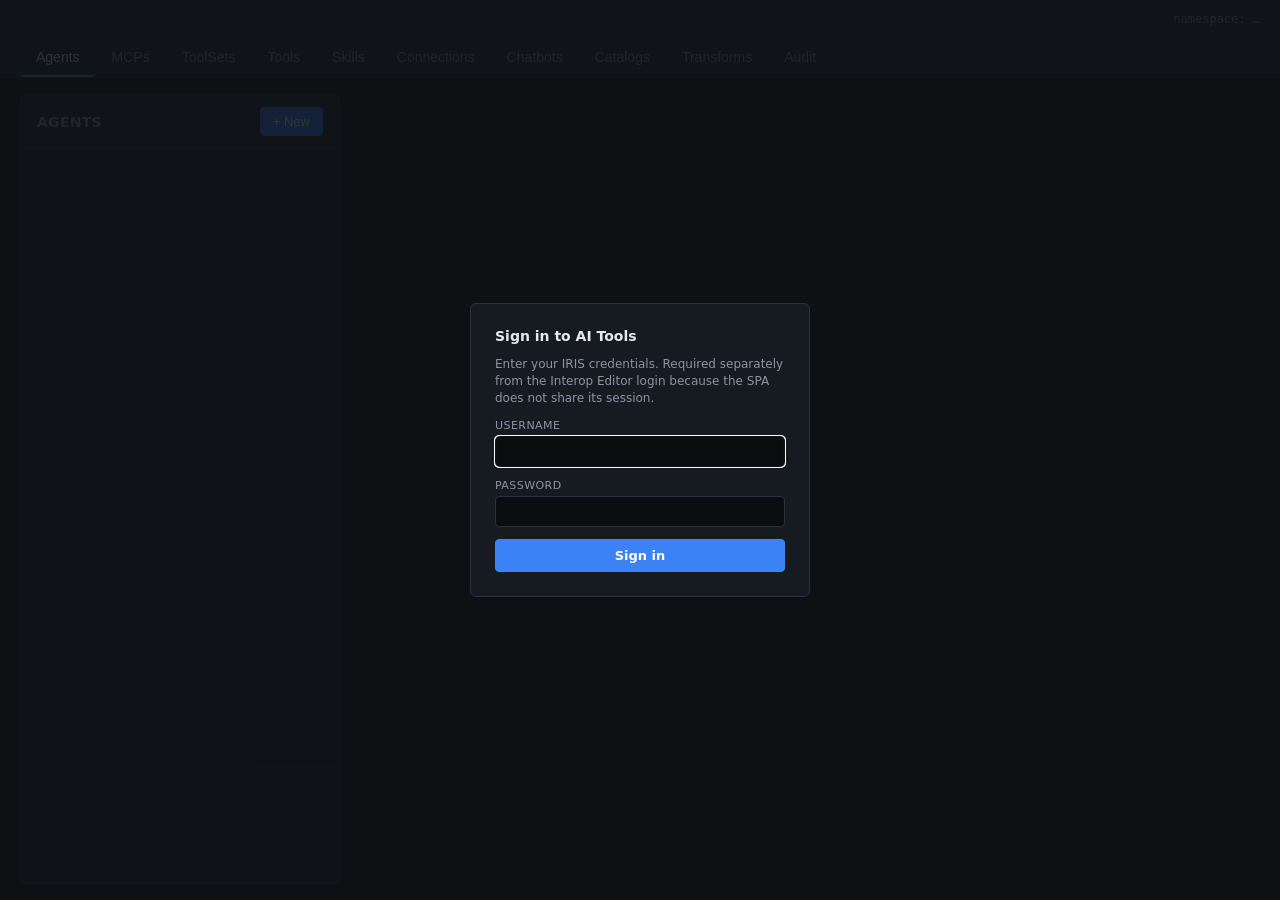
==== commit 8897bbad: "Add chatbot->agent config layer + FHIR Management chatbot New AI Hub layer that binds each chatbot s" ====
--- a/src/csp/agentic/admin/index.html
+++ b/src/csp/agentic/admin/index.html
@@ -31,6 +31,7 @@
   <button data-tab="tools">Tools</button>
   <button data-tab="skills">Skills</button>
   <button data-tab="connections">Connections</button>
+  <button data-tab="chatbots">Chatbots</button>
   <button data-tab="catalogs">Catalogs</button>
   <button data-tab="transforms">Transforms</button>
   <button data-tab="audit">Audit</button>
--- a/src/csp/agentic/admin/admin.css
+++ b/src/csp/agentic/admin/admin.css
@@ -556,133 +556,603 @@
 code, pre { font-family: ui-monospace, SFMono-Regular, Menlo, monospace; }
 .empty-state { color: var(--muted); padding: 40px 20px; text-align: center; font-size: 13px; }
 
-/* ─── Transforms tab ─── hub-and-spoke diagram, pipeline detail table,
- * cross-format path mapper. Full-width layout (no detail pane). */
-
-.tf-hub { padding: 0 16px; }
-
-.tf-diagram {
-    display: grid;
-    grid-template-columns: 1fr auto 1fr;
-    gap: 20px;
-    align-items: start;
-    padding: 16px 0;
-}
-.tf-column { display: flex; flex-direction: column; gap: 6px; }
-.tf-col-label {
-    font-size: 11px; text-transform: uppercase; letter-spacing: 0.06em;
-    color: var(--muted); font-weight: 600; margin-bottom: 8px; text-align: center;
-}
-.tf-col-hub {
-    display: flex; flex-direction: column; align-items: center;
-    gap: 6px; padding-top: 28px;
-}
-.tf-hub-box {
-    width: 90px; height: 90px; border-radius: 50%;
-    background: rgba(59, 130, 246, 0.10); border: 2px solid var(--primary);
-    display: flex; align-items: center; justify-content: center;
-    font-weight: 700; font-size: 16px; color: var(--primary);
-}
-.tf-hub-sub {
-    font-size: 11px; color: var(--muted);
-    text-transform: uppercase; letter-spacing: 0.04em;
-}
-
-/* Pipeline arrow cards — one per direction. Clicking selects for
- * detail browsing. Inbound arrows flow right-to-left (format → SDA3);
- * outbound flow left-to-right (SDA3 → format). */
-.tf-arrow {
-    display: flex; align-items: center; gap: 8px;
-    padding: 8px 12px;
-    border: 1px solid var(--border); border-radius: 4px;
-    cursor: pointer; transition: border-color 0.15s, background 0.15s;
-}
-.tf-arrow:hover { border-color: var(--primary); background: rgba(59, 130, 246, 0.05); }
-.tf-arrow.selected {
-    border-color: var(--primary); background: rgba(59, 130, 246, 0.10);
-    box-shadow: inset 3px 0 0 0 var(--primary);
-}
-.tf-format {
-    font-weight: 600; font-size: 13px; white-space: nowrap; min-width: 76px;
-}
-.tf-inbound .tf-format { text-align: right; }
-.tf-line {
-    flex: 1; display: flex; align-items: center; gap: 6px;
-}
-.tf-inbound .tf-line { justify-content: flex-end; }
-.tf-outbound .tf-line { justify-content: flex-start; }
-.tf-count { font-weight: 700; font-size: 14px; color: var(--primary); }
-.tf-kind {
-    font-size: 10px; color: var(--muted);
-    text-transform: uppercase; letter-spacing: 0.04em;
-}
-.tf-arrow-glyph {
-    flex: 0 0 auto; color: var(--muted); font-size: 12px;
-}
-
-/* Pipeline detail panel — shown below the diagram when a pipeline
- * is selected. Contains a filter input + scrollable class table. */
-#tf-detail {
-    margin: 0 16px 16px 16px; padding: 16px;
-    border: 1px solid var(--border); border-radius: 6px;
-    background: var(--panel);
-}
-.tf-detail-head { margin-bottom: 12px; }
-.tf-detail-head .row1 { font-weight: 600; font-size: 15px; }
-
-.tf-table {
-    width: 100%; border-collapse: collapse; font-size: 12px;
-}
-.tf-table th {
-    text-align: left; padding: 8px 10px;
-    color: var(--muted); font-weight: 600;
-    text-transform: uppercase; letter-spacing: 0.04em; font-size: 11px;
-    border-bottom: 1px solid var(--border); background: var(--panel-2);
-    position: sticky; top: 0; z-index: 1;
-}
-.tf-table td {
-    padding: 6px 10px; border-bottom: 1px solid var(--border);
-    vertical-align: top; line-height: 1.4;
-}
-.tf-table tbody tr:hover td { background: var(--panel-2); }
-.tf-table .tf-sub td { color: var(--muted); }
-.tf-table .tf-desc {
-    max-width: 420px; overflow: hidden;
-    text-overflow: ellipsis; white-space: nowrap;
-}
-.tf-table code {
-    font-size: 11px; background: transparent; color: var(--text);
-    font-family: ui-monospace, SFMono-Regular, Menlo, monospace;
-}
-
-/* Cross-format path mapper — pick source and target formats,
- * see the two-leg path through SDA3 with toggle. */
-.tf-cf-path {
-    display: flex; align-items: center; gap: 0;
-    padding: 16px; background: var(--code);
-    border: 1px solid var(--border); border-radius: 4px;
-    flex-wrap: wrap;
-}
-.tf-cf-node {
-    padding: 10px 18px;
-    border: 2px solid var(--border); border-radius: 6px;
-    font-weight: 600; font-size: 14px; white-space: nowrap;
-    background: var(--panel);
-}
-.tf-cf-node.tf-cf-hub {
-    border-color: var(--primary);
-    background: rgba(59, 130, 246, 0.08); color: var(--primary);
-}
-.tf-cf-step {
-    display: flex; flex-direction: column; align-items: center;
-    gap: 2px; padding: 0 12px;
-}
-.tf-cf-step .tf-cf-line {
-    width: 36px; height: 2px; background: var(--border); position: relative;
-}
-.tf-cf-step .tf-cf-line::after {
-    content: ''; position: absolute; right: -2px; top: -4px;
-    border: 5px solid transparent; border-left-color: var(--border);
-}
-.tf-cf-step .badge { font-size: 10px; white-space: nowrap; }
-.tf-cf-links { margin-top: 10px; display: flex; flex-direction: column; gap: 4px; }
+
+/* ─── Transforms tab — Sankey mapping visualization ─── */
+
+/* ── Container ──────────────────────────────────────── */
+
+.tf-view {
+  width: 100%;
+  display: flex;
+  flex-direction: column;
+  gap: 0;
+}
+
+/* ── Controls bar ─────────────────────────────────────
+   Flexbox row: [Data From select] [arrow] [Data To select]
+   ──────────────────────────────────────────────────── */
+
+.tf-controls {
+  display: flex;
+  align-items: center;
+  gap: 12px;
+  padding: 14px 16px;
+  background: var(--panel-2);
+  border-bottom: 1px solid var(--border);
+  flex-wrap: wrap;
+}
+
+.tf-ctrl-select {
+  display: flex;
+  flex-direction: column;
+  gap: 4px;
+}
+
+.tf-ctrl-select label {
+  font-size: 10px;
+  font-weight: 600;
+  text-transform: uppercase;
+  letter-spacing: 0.06em;
+  color: var(--muted);
+}
+
+.tf-ctrl-select select {
+  background: var(--panel);
+  color: var(--text);
+  border: 1px solid var(--border);
+  border-radius: 4px;
+  padding: 5px 28px 5px 8px;
+  font-size: 13px;
+  font-family: inherit;
+  cursor: pointer;
+  appearance: none;
+  -webkit-appearance: none;
+  background-image: url("data:image/svg+xml,%3Csvg xmlns='http://www.w3.org/2000/svg' width='10' height='6' viewBox='0 0 10 6'%3E%3Cpath d='M0 0l5 6 5-6z' fill='%238b95a6'/%3E%3C/svg%3E");
+  background-repeat: no-repeat;
+  background-position: right 8px center;
+  min-width: 160px;
+  transition: border-color 0.15s ease;
+}
+
+.tf-ctrl-select select:hover {
+  border-color: var(--primary);
+}
+
+.tf-ctrl-select select:focus {
+  outline: none;
+  border-color: var(--primary);
+  box-shadow: 0 0 0 2px rgba(59, 130, 246, 0.2);
+}
+
+.tf-ctrl-arrow {
+  display: flex;
+  flex-direction: column;
+  align-items: center;
+  gap: 2px;
+  padding-top: 16px; /* align to select baseline */
+  color: var(--primary);
+  flex-shrink: 0;
+  user-select: none;
+}
+
+.tf-ctrl-arrow-line {
+  width: 48px;
+  height: 1px;
+  background: linear-gradient(90deg, var(--border), var(--primary), var(--border));
+}
+
+.tf-ctrl-arrow-label {
+  font-size: 9px;
+  font-weight: 700;
+  letter-spacing: 0.08em;
+  text-transform: uppercase;
+  color: var(--primary);
+  white-space: nowrap;
+}
+
+.tf-ctrl-actions {
+  display: flex;
+  align-items: center;
+  gap: 10px;
+  margin-left: auto;
+}
+.tf-ctrl-actions .btn-sm {
+  font-size: 11px;
+  padding: 4px 10px;
+  border-radius: 4px;
+  border: 1px solid var(--border);
+  background: var(--panel-2);
+  color: var(--text);
+  cursor: pointer;
+  transition: background 0.15s, border-color 0.15s;
+}
+.tf-ctrl-actions .btn-sm:hover {
+  background: var(--primary);
+  border-color: var(--primary);
+}
+.tf-ctrl-actions .btn-sm:disabled {
+  opacity: 0.5;
+  cursor: wait;
+}
+.tf-rebuild-status {
+  font-size: 11px;
+  color: var(--muted);
+}
+.tf-rebuild-status.tf-rebuild-ok {
+  color: var(--success);
+}
+.tf-rebuild-status.tf-rebuild-empty {
+  color: var(--warn);
+}
+
+.tf-dtl-ref.tf-dtl-table {
+  background: rgba(34, 197, 94, 0.1);
+  border-color: rgba(34, 197, 94, 0.3);
+  color: var(--success);
+}
+
+/* ── Split body: sidebar + main ──────────────────────
+   The primary layout after format selection.
+   ──────────────────────────────────────────────────── */
+
+.tf-body { flex: 1; min-height: 0; }
+
+.tf-empty-prompt {
+  color: var(--muted);
+  font-size: 13px;
+  padding: 60px 24px;
+  text-align: center;
+}
+
+.tf-split {
+  display: flex;
+  height: calc(100vh - 225px);
+  min-height: 400px;
+}
+
+/* ── Sidebar: SDA type browser ───────────────────── */
+
+.tf-sidebar {
+  width: 220px;
+  min-width: 180px;
+  display: flex;
+  flex-direction: column;
+  border-right: 1px solid var(--border);
+  background: var(--panel-2);
+  flex-shrink: 0;
+  overflow: hidden;
+}
+
+.tf-sidebar-hdr {
+  padding: 12px 12px 8px;
+  border-bottom: 1px solid var(--border);
+  flex-shrink: 0;
+}
+
+.tf-sidebar-title {
+  font-size: 10px;
+  font-weight: 700;
+  text-transform: uppercase;
+  letter-spacing: 0.06em;
+  color: var(--muted);
+  margin-bottom: 8px;
+}
+
+.tf-sidebar-filter {
+  width: 100%;
+  background: var(--panel);
+  color: var(--text);
+  border: 1px solid var(--border);
+  border-radius: 4px;
+  padding: 5px 8px;
+  font-size: 12px;
+  font-family: inherit;
+  box-sizing: border-box;
+}
+.tf-sidebar-filter:focus {
+  outline: none;
+  border-color: var(--primary);
+  box-shadow: 0 0 0 2px rgba(59, 130, 246, 0.2);
+}
+.tf-sidebar-filter::placeholder { color: var(--muted); opacity: 0.6; }
+
+.tf-sidebar-list {
+  flex: 1;
+  overflow-y: auto;
+  padding: 4px 0;
+  scrollbar-width: thin;
+  scrollbar-color: var(--border) transparent;
+}
+.tf-sidebar-list::-webkit-scrollbar { width: 5px; }
+.tf-sidebar-list::-webkit-scrollbar-thumb { background: var(--border); border-radius: 3px; }
+
+.tf-type-item {
+  display: flex;
+  align-items: center;
+  gap: 8px;
+  padding: 5px 12px;
+  cursor: pointer;
+  font-size: 12px;
+  color: var(--text);
+  transition: background 0.1s;
+  user-select: none;
+}
+.tf-type-item:hover { background: rgba(59, 130, 246, 0.06); }
+.tf-type-item.tf-type-active {
+  background: rgba(59, 130, 246, 0.12);
+  border-left: 3px solid var(--primary);
+  padding-left: 9px;
+}
+
+.tf-type-dot {
+  width: 7px; height: 7px;
+  border-radius: 50%;
+  flex-shrink: 0;
+}
+.tf-type-complete .tf-type-dot { background: var(--success); }
+.tf-type-in .tf-type-dot { background: #60a5fa; }
+.tf-type-out .tf-type-dot { background: #86efac; }
+
+.tf-type-name {
+  overflow: hidden;
+  text-overflow: ellipsis;
+  white-space: nowrap;
+  font-family: ui-monospace, SFMono-Regular, Menlo, monospace;
+  font-size: 11px;
+}
+
+.tf-sidebar-footer {
+  padding: 8px 12px;
+  border-top: 1px solid var(--border);
+  display: flex;
+  flex-wrap: wrap;
+  gap: 6px;
+  font-size: 10px;
+  color: var(--muted);
+  flex-shrink: 0;
+}
+.tf-sidebar-ct-ok { color: var(--success); }
+.tf-sidebar-ct-in { color: #60a5fa; }
+.tf-sidebar-ct-out { color: #86efac; }
+
+/* ── Main panel: field trace area ────────────────── */
+
+.tf-main {
+  flex: 1;
+  overflow-y: auto;
+  overflow-x: auto;
+  padding: 16px;
+  scrollbar-width: thin;
+  scrollbar-color: var(--border) transparent;
+}
+.tf-main::-webkit-scrollbar { width: 6px; height: 6px; }
+.tf-main::-webkit-scrollbar-thumb { background: var(--border); border-radius: 3px; }
+
+.tf-main-prompt {
+  color: var(--muted);
+  font-size: 13px;
+  padding: 40px 20px;
+  text-align: center;
+}
+
+.tf-main-hdr {
+  margin-bottom: 12px;
+  display: flex;
+  align-items: center;
+  justify-content: space-between;
+  gap: 12px;
+  flex-wrap: wrap;
+}
+
+.tf-main-title {
+  font-size: 14px;
+  font-weight: 600;
+  color: var(--text);
+}
+
+/* ── Field trace area (inside tf-main) ────────────── */
+
+/* Loading / empty state */
+.tf-field-loading {
+  color: var(--muted);
+  font-size: 12px;
+  padding: 12px 0;
+}
+
+/* DTL class references */
+.tf-dtl-refs {
+  display: flex;
+  gap: 12px;
+  flex-wrap: wrap;
+}
+.tf-dtl-ref {
+  font-size: 10px;
+  padding: 2px 8px;
+  border-radius: 3px;
+  font-family: ui-monospace, SFMono-Regular, Menlo, monospace;
+}
+.tf-dtl-in {
+  background: rgba(59, 130, 246, 0.10);
+  border: 1px solid rgba(59, 130, 246, 0.25);
+  color: #93c5fd;
+}
+.tf-dtl-out {
+  background: rgba(34, 197, 94, 0.10);
+  border: 1px solid rgba(34, 197, 94, 0.25);
+  color: #86efac;
+}
+.tf-dtl-mono {
+  background: rgba(245, 158, 11, 0.10);
+  border: 1px solid rgba(245, 158, 11, 0.25);
+  color: #fcd34d;
+  font-style: italic;
+}
+
+/* ── Coverage filter bar ────────────────────────── */
+.tf-coverage-bar {
+  display: flex;
+  align-items: center;
+  gap: 8px;
+  flex-wrap: wrap;
+  margin-bottom: 6px;
+}
+.tf-coverage-label {
+  font-size: 11px;
+  color: var(--muted);
+  text-transform: uppercase;
+  letter-spacing: 0.04em;
+  font-weight: 600;
+  margin-right: 2px;
+}
+.tf-cov-chip {
+  display: inline-flex;
+  align-items: center;
+  gap: 6px;
+  padding: 4px 10px;
+  border-radius: 4px;
+  border: 1px solid var(--border);
+  background: var(--panel-2);
+  color: var(--muted);
+  font-size: 12px;
+  cursor: pointer;
+  transition: all 0.15s;
+  opacity: 0.45;
+}
+.tf-cov-chip:hover { border-color: #475569; }
+.tf-cov-chip.tf-cov-active {
+  opacity: 1;
+  color: var(--text);
+}
+.tf-cov-chip.tf-cov-active[data-cov="complete"] {
+  border-color: rgba(34, 197, 94, 0.4);
+  background: rgba(34, 197, 94, 0.08);
+}
+.tf-cov-chip.tf-cov-active[data-cov="in-only"] {
+  border-color: rgba(96, 165, 250, 0.4);
+  background: rgba(96, 165, 250, 0.08);
+}
+.tf-cov-chip.tf-cov-active[data-cov="out-only"] {
+  border-color: rgba(251, 191, 36, 0.4);
+  background: rgba(251, 191, 36, 0.08);
+}
+.tf-cov-dot {
+  width: 8px; height: 8px;
+  border-radius: 50%;
+  flex-shrink: 0;
+}
+.tf-cov-dot-ok  { background: #4ade80; }
+.tf-cov-dot-in  { background: #60a5fa; }
+.tf-cov-dot-out { background: #fbbf24; }
+.tf-cov-count {
+  font-weight: 700;
+  font-size: 11px;
+  margin-left: 2px;
+}
+.tf-cov-total {
+  font-size: 11px;
+  color: var(--muted);
+  margin-left: 6px;
+}
+
+/* Data-flow explanation */
+.tf-flow-hint {
+  font-size: 11px;
+  color: var(--muted);
+  margin-bottom: 8px;
+  line-height: 1.5;
+}
+.tf-flow-hint strong {
+  color: var(--text);
+  font-weight: 600;
+}
+
+/* ── Field-level filter ──────────────────────────────── */
+
+.tf-field-filter-wrap {
+  margin-top: 8px;
+}
+
+.tf-field-filter {
+  width: 260px;
+  padding: 5px 10px;
+  font-size: 12px;
+  border-radius: 4px;
+  border: 1px solid var(--border);
+  background: var(--panel-2);
+  color: var(--text);
+  outline: none;
+  transition: border-color 0.15s;
+}
+.tf-field-filter:focus {
+  border-color: var(--primary);
+}
+.tf-field-filter::placeholder {
+  color: var(--muted);
+}
+
+/* ── Arrow head (replaces SDA3 label in center) ──────── */
+
+.tf-ctrl-arrow-head {
+  width: 0;
+  height: 0;
+  border-top: 5px solid transparent;
+  border-bottom: 5px solid transparent;
+  border-left: 8px solid var(--primary);
+}
+
+/* ── Two-column layout (SDA3 as endpoint) ────────────── */
+
+.tf-2col {
+  justify-content: flex-start;
+}
+.tf-2col .tf-3col-col {
+  min-width: 200px;
+  flex: 1;
+  max-width: 320px;
+}
+
+/* ── Field mapping table ─────────────────────────────
+   Clean table layout replacing the old SVG three-column view.
+   ──────────────────────────────────────────────────── */
+
+/* ── Status tags (text labels) ──────────────────── */
+.tf-tag {
+  display: inline-block;
+  padding: 2px 7px;
+  border-radius: 3px;
+  font-size: 10px;
+  font-weight: 600;
+  letter-spacing: 0.02em;
+  white-space: nowrap;
+}
+.tf-tag-ok {
+  background: rgba(34, 197, 94, 0.12);
+  color: #4ade80;
+  border: 1px solid rgba(34, 197, 94, 0.25);
+}
+.tf-tag-in {
+  background: rgba(96, 165, 250, 0.12);
+  color: #93c5fd;
+  border: 1px solid rgba(96, 165, 250, 0.25);
+}
+.tf-tag-out {
+  background: rgba(251, 191, 36, 0.12);
+  color: #fbbf24;
+  border: 1px solid rgba(251, 191, 36, 0.25);
+}
+
+/* ── Table wrap — vertical scroll only, NO horizontal scroll ── */
+.tf-tbl-wrap {
+  max-height: 560px;
+  overflow-y: auto;
+  overflow-x: hidden;
+  scrollbar-width: thin;
+  scrollbar-color: var(--border) transparent;
+  border: 1px solid var(--border);
+  border-radius: 6px;
+  position: relative;
+}
+.tf-tbl-wrap::-webkit-scrollbar { width: 6px; }
+.tf-tbl-wrap::-webkit-scrollbar-thumb { background: var(--border); border-radius: 3px; }
+
+.tf-tbl {
+  width: 100%;
+  border-collapse: collapse;
+  font-size: 12px;
+  table-layout: fixed;
+}
+
+.tf-tbl thead {
+  position: sticky;
+  top: 0;
+  z-index: 2;
+}
+
+.tf-tbl th {
+  font-size: 11px;
+  font-weight: 700;
+  text-transform: uppercase;
+  letter-spacing: 0.05em;
+  padding: 10px 14px;
+  text-align: left;
+  background: var(--panel-2);
+  border-bottom: 2px solid var(--border);
+  white-space: nowrap;
+}
+.tf-th-src { color: var(--text); }
+.tf-th-sda { color: var(--primary); }
+.tf-th-tgt { color: #86efac; }
+
+.tf-tbl-row {
+  transition: background-color 0.12s;
+  border-bottom: 1px solid rgba(100, 116, 139, 0.1);
+}
+.tf-tbl-row:hover {
+  background: rgba(59, 130, 246, 0.07);
+}
+.tf-tbl-row:last-child {
+  border-bottom: none;
+}
+
+/* Mapped rows get a subtle green left accent */
+.tf-row-ok {
+  border-left: 3px solid rgba(34, 197, 94, 0.5);
+}
+
+.tf-tbl-cell {
+  padding: 6px 12px;
+  font-family: ui-monospace, SFMono-Regular, Menlo, monospace;
+  font-size: 12px;
+  max-width: 0;
+  vertical-align: top;
+}
+
+.tf-tbl-src { color: var(--text); }
+.tf-tbl-sda { color: #93c5fd; font-weight: 600; }
+.tf-tbl-tgt { color: #86efac; }
+
+.tf-tbl-empty {
+  color: var(--muted);
+  opacity: 0.35;
+  font-style: italic;
+}
+
+/* Row status tinting — dim the empty side */
+.tf-row-in .tf-tbl-tgt { opacity: 0.25; }
+.tf-row-out .tf-tbl-src { opacity: 0.25; }
+
+/* Inline class name shown beneath each field value */
+.tf-cell-field {
+  white-space: nowrap;
+  overflow: hidden;
+  text-overflow: ellipsis;
+}
+.tf-cell-class {
+  font-size: 10px;
+  color: var(--muted);
+  white-space: nowrap;
+  overflow: hidden;
+  text-overflow: ellipsis;
+  margin-top: 2px;
+  opacity: 0.7;
+}
+
+/* Group separator between status groups */
+.tf-tbl-group-sep td {
+  padding: 6px 12px 4px;
+  background: rgba(22, 26, 33, 0.8);
+  border-bottom: 1px solid var(--border);
+  font-size: 11px;
+  font-weight: 600;
+  color: var(--muted);
+  text-transform: uppercase;
+  letter-spacing: 0.04em;
+}
+
+/* No results message inside table wrap */
+.tf-no-results {
+  padding: 24px;
+  text-align: center;
+  color: var(--muted);
+  font-size: 12px;
+}
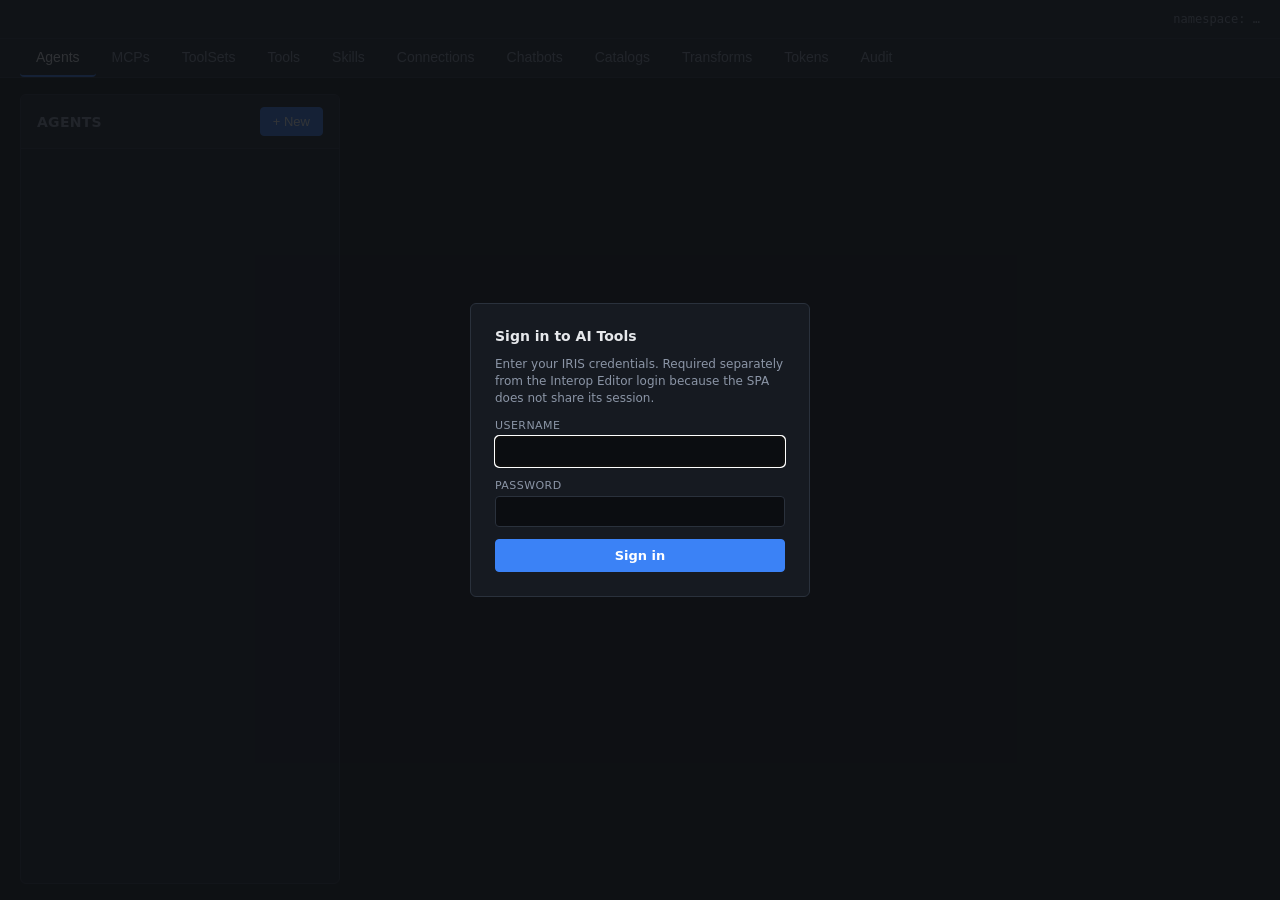
==== commit d4d39113: "feat: per-prompt token + tool-call log (Tokens tab) Every chat turn now records one row: how many to" ====
--- a/src/csp/agentic/admin/index.html
+++ b/src/csp/agentic/admin/index.html
@@ -34,6 +34,7 @@
   <button data-tab="chatbots">Chatbots</button>
   <button data-tab="catalogs">Catalogs</button>
   <button data-tab="transforms">Transforms</button>
+  <button data-tab="tokens">Tokens</button>
   <button data-tab="audit">Audit</button>
 </nav>
 
--- a/src/csp/agentic/admin/admin.css
+++ b/src/csp/agentic/admin/admin.css
@@ -1,4 +1,4 @@
-/* agentic_interop admin — minimal, functional, restraint over flair. */
+/* Agentic Integration Builder admin — minimal, functional, restraint over flair. */
 
 :root {
   --bg: #0f1115;
